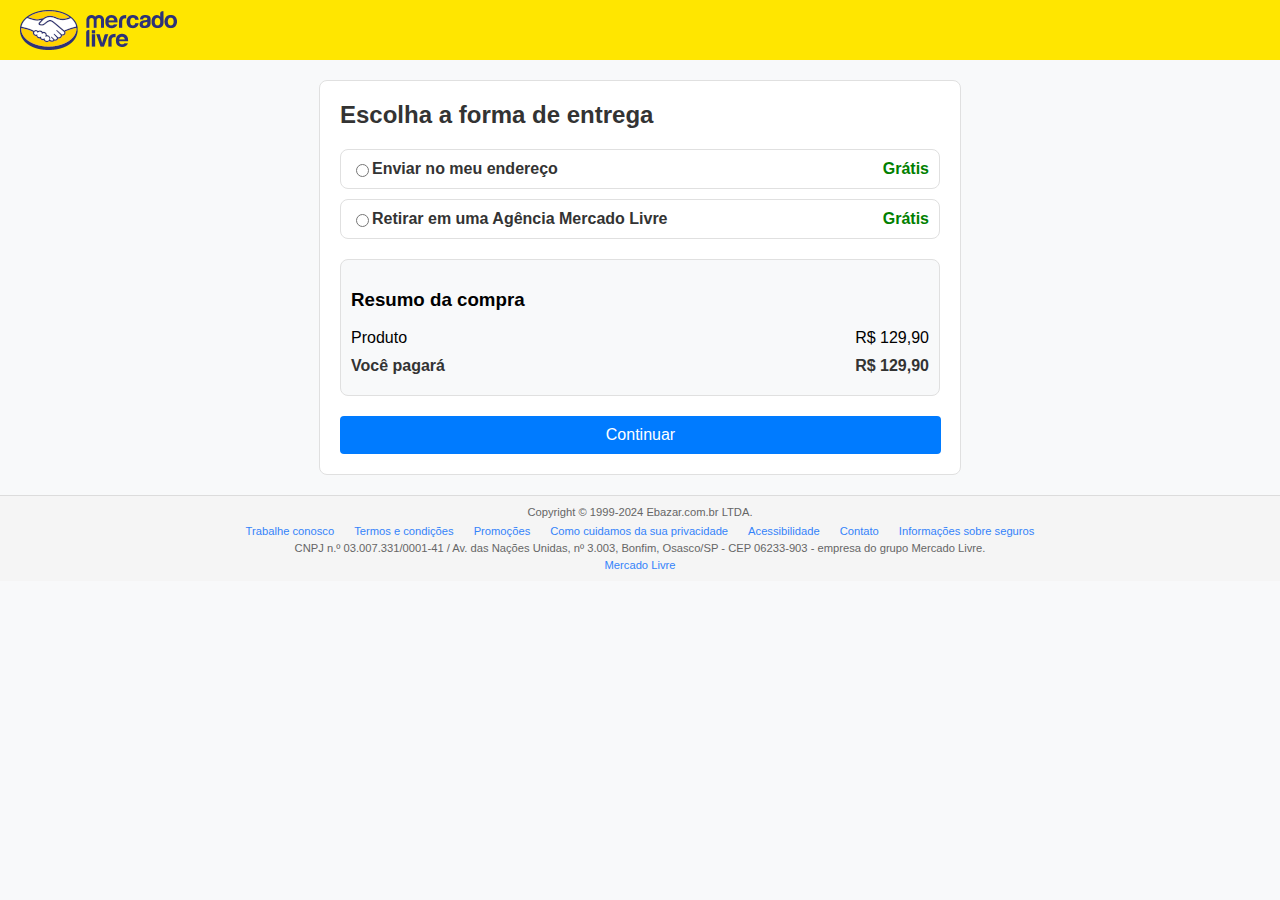
==== checkout.html @ 002edc9f "update" ====
<!DOCTYPE html>
<html lang="pt-br">

<head>
    <meta charset="UTF-8">
    <meta name="viewport" content="width=device-width, initial-scale=1.0">
    <link rel="shortcut icon"
        href="https://http2.mlstatic.com/frontend-assets/ml-web-navigation/ui-navigation/5.21.22/mercadolibre/favicon.svg"
        type="image/x-icon">
    <title>Checkout</title>
    <link rel="stylesheet" href="styles-check.css">
</head>

<body>
    <header>
        <div class="header-container">
            <img src="img/ml-logo.png" alt="Logo" class="logo">
        </div>
    </header>
    <div class="checkout-container">
        <h2>Escolha a forma de entrega</h2>
        <form id="checkoutForm">
            <div class="delivery-options">
                <div class="option">
                    <input type="radio" id="homeDelivery" name="delivery" value="home">
                    <label for="homeDelivery">
                        <div class="option-details">
                            <span class="option-title">Enviar no meu endereço</span>
                        </div>
                        <div class="option-price" style="color: green;">Grátis</div>
                    </label>
                </div>
                <div class="option">
                    <input type="radio" id="storePickup" name="delivery" value="store">
                    <label for="storePickup">
                        <div class="option-details">
                            <span class="option-title">Retirar em uma Agência Mercado Livre</span>
                        </div>
                        <div class="option-price" style="color: green;">Grátis</div>
                    </label>
                </div>
            </div>
            <div id="addressFields">
                <div class="form-group">
                    <label for="address">Endereço</label>
                    <input type="text" id="address" name="address" required>
                </div>
                <div class="form-group">
                    <label for="city">Número</label>
                    <input type="text" id="nmr" name="nmr" required min="0">
                </div>
                <div class="form-group">
                    <label for="city">Cidade</label>
                    <input type="text" id="city" name="city" required>
                </div>
                <div class="form-group">
                    <label for="state">Estado</label>
                    <input type="text" id="state" name="state" required>
                </div>
                <div class="form-group">
                    <label for="zip">CEP</label>
                    <input type="text" id="zip" name="zip" maxlength="9" required>
                </div>
            </div>
            <div class="summary">
                <h3>Resumo da compra</h3>
                <div class="summary-item">
                    <span>Produto</span>
                    <span>R$ 129,90</span>
                </div>
                <div class="summary-item total">
                    <span>Você pagará</span>
                    <span>R$ 129,90</span>
                </div>
            </div>
            <a href="https://upload.wikimedia.org/wikipedia/pt/c/c2/Vampeta_na_G-Magazine.jpg" class="continue-button">Continuar</a>
        </form>
    </div>
    <footer role="contentinfo" class="nav-footer">
        <div class="nav-footer-user-info nav-bounds">
            <div class="nav-footer-info-wrapper">
                <div class="nav-footer-primaryinfo"><small class="nav-footer-copyright">Copyright ©&nbsp;1999-2024
                        Ebazar.com.br LTDA.</small>
                    <nav class="nav-footer-navigation">
                        <ul class="nav-footer-navigation__menu">
                            <li class="nav-footer-navigation__item"><a
                                    href="https://careers-meli.mercadolibre.com/pt?utm_campaign=site-mlb&amp;utm_source=mercadolibre&amp;utm_medium=mercadolibre"
                                    class="nav-footer-navigation__link">Trabalhe conosco</a></li>
                            <li class="nav-footer-navigation__item"><a
                                    href="https://www.mercadolivre.com.br/ajuda/Termos-e-condicoes-gerais-de-uso_1409"
                                    class="nav-footer-navigation__link">Termos e condições</a></li>
                            <li class="nav-footer-navigation__item"><a
                                    href="https://www.mercadolivre.com.br/l/promocoes"
                                    class="nav-footer-navigation__link">Promoções</a></li>
                            <li class="nav-footer-navigation__item"><a
                                    href="https://www.mercadolivre.com.br/privacidade"
                                    class="nav-footer-navigation__link">Como cuidamos da sua privacidade</a></li>
                            <li class="nav-footer-navigation__item"><a
                                    href="https://www.mercadolivre.com.br/acessibilidade"
                                    class="nav-footer-navigation__link">Acessibilidade</a></li>
                            <li class="nav-footer-navigation__item"><a href="https://www.mercadolivre.com.br/ajuda"
                                    class="nav-footer-navigation__link">Contato</a></li>
                            <li class="nav-footer-navigation__item"><a
                                    href="https://www.mercadolivre.com.br/ajuda/23303"
                                    class="nav-footer-navigation__link">Informações sobre seguros</a></li>
                        </ul>
                    </nav>
                </div>
                <p class="nav-footer-secondaryinfo">CNPJ n.º 03.007.331/0001-41 / Av. das Nações Unidas, nº 3.003,
                    Bonfim, Osasco/SP - CEP 06233-903 - empresa do grupo Mercado Livre.</p>
            </div>
        </div>
        <a class="nav-footer-hp" href="https://hp.mercadolibre.com/?p=ML&amp;s=MLB&amp;d=desktop">Mercado Livre</a>
    </footer>
    <script src="script-check.js"></script>
</body>

</html>
---- styles-check.css ----
body {
    font-family: Arial, sans-serif;
    background-color: #f8f9fa;
    margin: 0;
    padding: 0;
}

.header-container {
    background-color: #ffe600;
    padding: 10px 20px;
    display: flex;
    align-items: center;
}

.logo {
    height: 40px;
}

.checkout-container {
    background-color: #ffffff;
    border: 1px solid #e0e0e0;
    border-radius: 8px;
    padding: 20px;
    margin: 20px auto;
    max-width: 600px;
}

h2 {
    margin-top: 0;
    font-size: 24px;
    color: #333;
}

form {
    margin-top: 20px;
}

.delivery-options {
    margin-bottom: 20px;
}

.option {
    border: 1px solid #e0e0e0;
    border-radius: 8px;
    padding: 10px;
    margin-bottom: 10px;
    display: flex;
    justify-content: space-between;
    align-items: center;
}

.option label {
    display: flex;
    justify-content: space-between;
    align-items: center;
    width: 100%;
    cursor: pointer;
}

.option-details {
    display: flex;
    flex-direction: column;
}

.option-title {
    font-weight: bold;
    color: #333;
}

.option-price {
    font-weight: bold;
    color: #333;
}

.form-group {
    margin-bottom: 15px;
}

.form-group label {
    display: block;
    margin-bottom: 5px;
    color: #333;
}

.form-group input {
    width: 96%;
    padding: 10px;
    border: 1px solid #ccc;
    border-radius: 4px;
}

.summary {
    background-color: #f8f9fa;
    border: 1px solid #e0e0e0;
    border-radius: 8px;
    padding: 10px;
}

.summary-item {
    display: flex;
    justify-content: space-between;
    margin-bottom: 10px;
}

.total {
    font-weight: bold;
    color: #333;
}

.continue-button {
    display: inline-block;
    width: 93.5%;
    text-align: center;
    padding: 10px 20px;
    background-color: #007bff;
    color: #fff;
    border: none;
    border-radius: 4px;
    text-decoration: none;
    font-size: 16px;
    cursor: pointer;
    margin-top: 20px;
}

.continue-button:hover {
    background-color: #2968c8;
}

/* Footer Styles */
.nav-footer {
    background-color: #f5f5f5;
    border-top: 1px solid #dcdcdc;
    padding: 10px 0;
    text-align: center;
    font-family: Arial, sans-serif;
}

.nav-footer-user-info {
    max-width: 1200px;
    margin: 0 auto;
    padding: 0 20px;
}

.nav-footer-info-wrapper {
    display: flex;
    flex-direction: column;
    align-items: center;
    color: #333;
}

.nav-footer-copyright {
    display: block;
    margin-bottom: 1px;
    color: #666;
    font-size: 1em;
}

.nav-footer-navigation {
    margin-bottom: 1px;
}

.nav-footer-navigation__menu {
    list-style: none;
    padding: 0;
    margin: 0;
    display: flex;
    flex-wrap: wrap;
    justify-content: center;
}

.nav-footer-navigation__item {
    margin: 2px 10px;
    font-size: 16px;
}

.nav-footer-navigation__link {
    color: #3483fa;
    text-decoration: none;
    font-size: .7em;
}

.nav-footer-navigation__link:hover {
    text-decoration: underline;
}

.nav-footer-primaryinfo {
    font-size: .7em;
}

.nav-footer-secondaryinfo {
    color: #666;
    font-size: .7em;
    margin: 0 0 3px;
}

.nav-footer-hp {
    display: block;
    margin-top: 2px;
    color: #3483fa;
    text-decoration: none;
    font-size: .7em;
}

.nav-footer-hp:hover {
    text-decoration: underline;
}
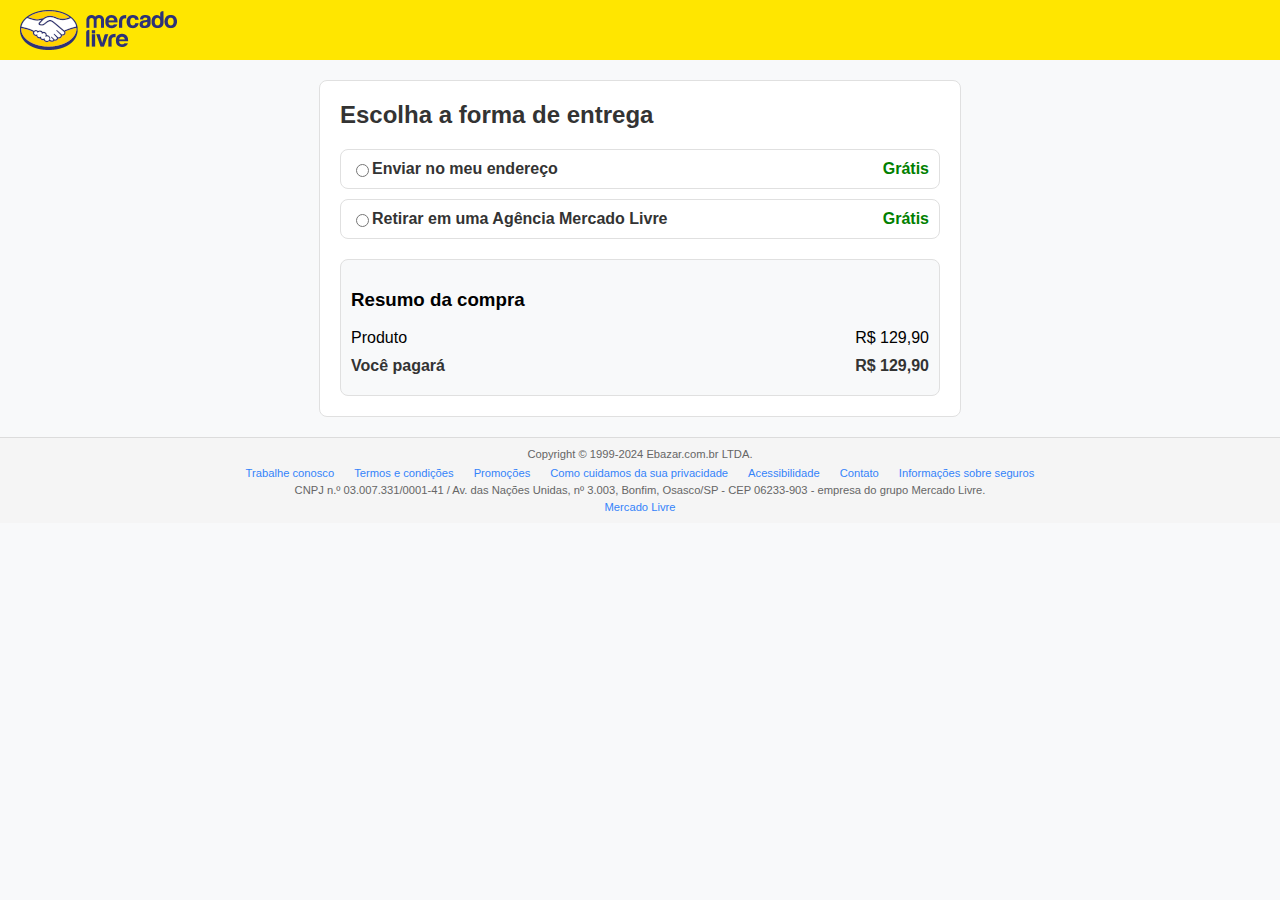
==== commit b4530c34: "up" ====
--- a/checkout.html
+++ b/checkout.html
@@ -73,7 +73,10 @@
                     <span>R$ 129,90</span>
                 </div>
             </div>
-            <a href="https://upload.wikimedia.org/wikipedia/pt/c/c2/Vampeta_na_G-Magazine.jpg" class="continue-button">Continuar</a>
+            <!-- <a href="https://mpago.la/2fkuzqR">Continuar</a> -->
+            <script src="https://www.mercadopago.com.br/integrations/v1/web-payment-checkout.js"
+            data-preference-id="1248888932-f2f2f8d1-ea47-466a-a448-f3cfeb727372" data-source="button" id="ctn">
+            </script>
         </form>
     </div>
     <footer role="contentinfo" class="nav-footer">
--- a/styles-check.css
+++ b/styles-check.css
@@ -14,6 +14,11 @@
 
 .logo {
     height: 40px;
+}
+
+#ctn {
+    width: 100%;
+
 }
 
 .checkout-container {
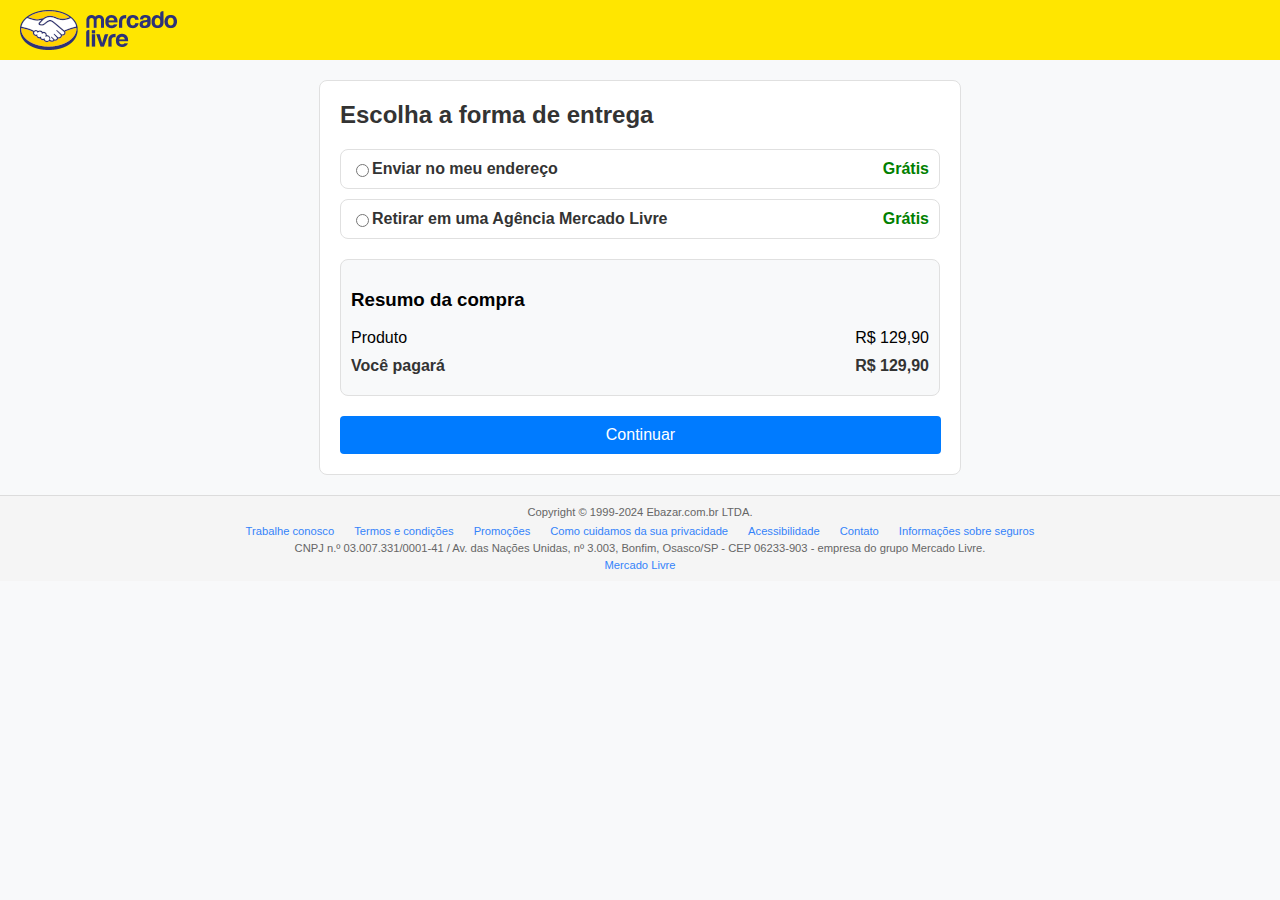
==== commit 9ee7ed96: "Update checkout.html" ====
--- a/checkout.html
+++ b/checkout.html
@@ -73,10 +73,7 @@
                     <span>R$ 129,90</span>
                 </div>
             </div>
-            <!-- <a href="https://mpago.la/2fkuzqR">Continuar</a> -->
-            <script src="https://www.mercadopago.com.br/integrations/v1/web-payment-checkout.js"
-            data-preference-id="1248888932-f2f2f8d1-ea47-466a-a448-f3cfeb727372" data-source="button" id="ctn">
-            </script>
+            <a href="https://mpago.la/2fkuzqR" class="continue-button">Continuar</a>
         </form>
     </div>
     <footer role="contentinfo" class="nav-footer">
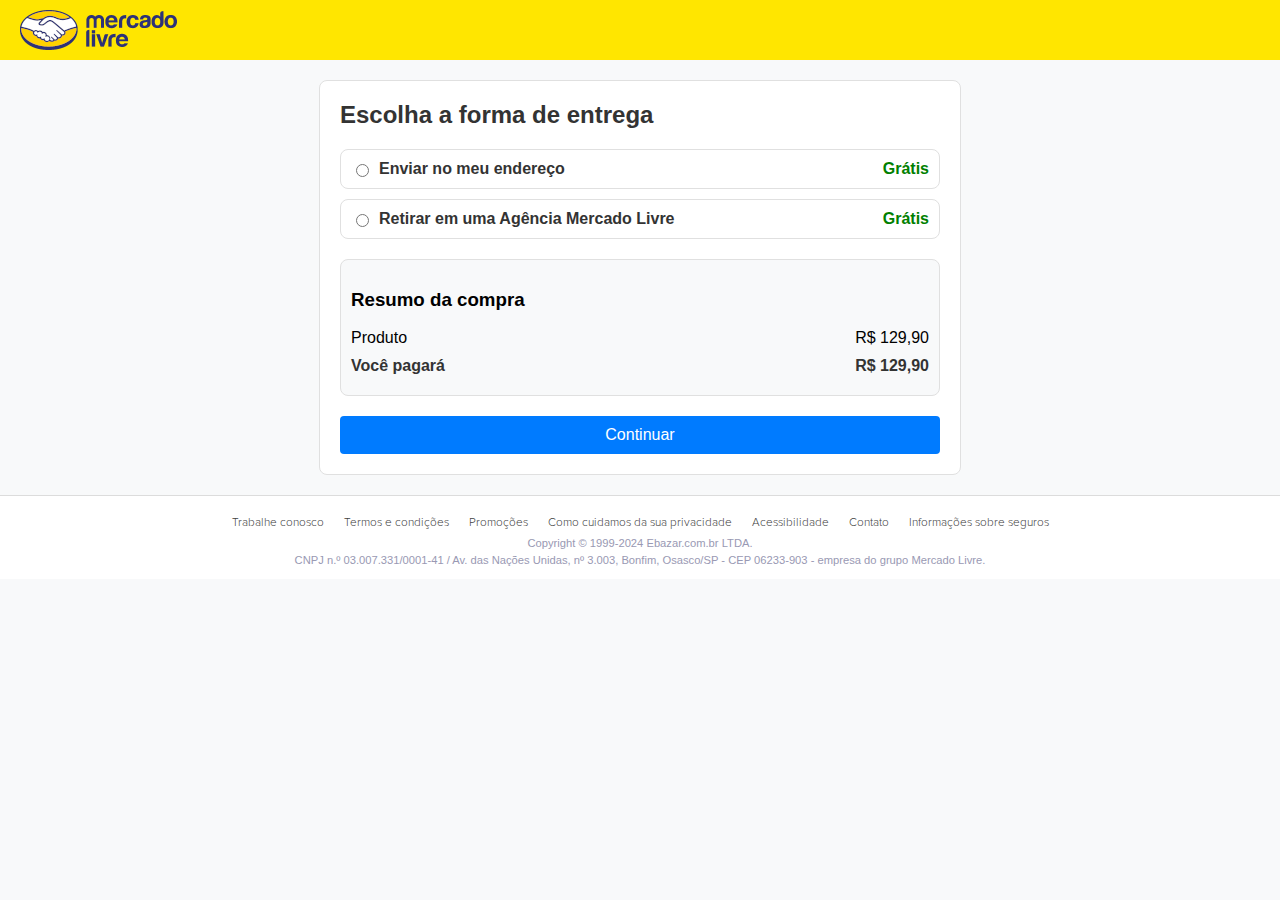
==== commit 7c2f47e8: "update" ====
--- a/checkout.html
+++ b/checkout.html
@@ -79,8 +79,7 @@
     <footer role="contentinfo" class="nav-footer">
         <div class="nav-footer-user-info nav-bounds">
             <div class="nav-footer-info-wrapper">
-                <div class="nav-footer-primaryinfo"><small class="nav-footer-copyright">Copyright ©&nbsp;1999-2024
-                        Ebazar.com.br LTDA.</small>
+                <div class="nav-footer-primaryinfo">
                     <nav class="nav-footer-navigation">
                         <ul class="nav-footer-navigation__menu">
                             <li class="nav-footer-navigation__item"><a
@@ -105,12 +104,13 @@
                                     class="nav-footer-navigation__link">Informações sobre seguros</a></li>
                         </ul>
                     </nav>
+                    <small class="nav-footer-copyright">Copyright ©&nbsp;1999-2024
+                    Ebazar.com.br LTDA.</small>
                 </div>
                 <p class="nav-footer-secondaryinfo">CNPJ n.º 03.007.331/0001-41 / Av. das Nações Unidas, nº 3.003,
                     Bonfim, Osasco/SP - CEP 06233-903 - empresa do grupo Mercado Livre.</p>
             </div>
         </div>
-        <a class="nav-footer-hp" href="https://hp.mercadolibre.com/?p=ML&amp;s=MLB&amp;d=desktop">Mercado Livre</a>
     </footer>
     <script src="script-check.js"></script>
 </body>
--- a/styles-check.css
+++ b/styles-check.css
@@ -1,3 +1,20 @@
+@charset "UTF-8";
+@font-face {
+    font-family: ProximaNova;
+    src: url(fonts/fonnts.com-Proxima_Nova_Soft_W03_Regular.ttf) format('truetype');
+    font-weight: normal;
+}
+@font-face {
+    font-family: ProximaNova-SemiBold;
+    src: url(fonts/fonnts.com-Proxima_Nova_Semibold.otf) format('opentype');
+    font-weight: bold;
+}
+@font-face {
+    font-family: ProximaNova-Light;
+    src: url(fonts/fonnts.com-Proxima_Nova_Light.otf) format('opentype');
+    font-weight: lighter;
+}
+
 body {
     font-family: Arial, sans-serif;
     background-color: #f8f9fa;
@@ -14,11 +31,6 @@
 
 .logo {
     height: 40px;
-}
-
-#ctn {
-    width: 100%;
-
 }
 
 .checkout-container {
@@ -70,6 +82,7 @@
 .option-title {
     font-weight: bold;
     color: #333;
+    padding: 0px 7px;
 }
 
 .option-price {
@@ -114,9 +127,9 @@
 
 .continue-button {
     display: inline-block;
-    width: 93.5%;
+    width: 100%;
     text-align: center;
-    padding: 10px 20px;
+    padding: 10px 0px;
     background-color: #007bff;
     color: #fff;
     border: none;
@@ -132,8 +145,8 @@
 }
 
 /* Footer Styles */
-.nav-footer {
-    background-color: #f5f5f5;
+footer.nav-footer {
+    background-color: #FFFFFF;
     border-top: 1px solid #dcdcdc;
     padding: 10px 0;
     text-align: center;
@@ -155,13 +168,13 @@
 
 .nav-footer-copyright {
     display: block;
-    margin-bottom: 1px;
-    color: #666;
+    margin: 5px auto;
+    color: #9999B3;
     font-size: 1em;
 }
 
 .nav-footer-navigation {
-    margin-bottom: 1px;
+    margin: 5px auto;
 }
 
 .nav-footer-navigation__menu {
@@ -175,38 +188,26 @@
 
 .nav-footer-navigation__item {
     margin: 2px 10px;
-    font-size: 16px;
+    font-size: 1.5em;
+    font-family: "ProximaNova-Light";
 }
 
 .nav-footer-navigation__link {
-    color: #3483fa;
+    color: #3F3F3F;
     text-decoration: none;
-    font-size: .7em;
+    font-size: 0.7em;
 }
 
 .nav-footer-navigation__link:hover {
-    text-decoration: underline;
+    text-decoration: none;
 }
 
 .nav-footer-primaryinfo {
-    font-size: .7em;
+    font-size: 0.7em;
 }
 
 .nav-footer-secondaryinfo {
-    color: #666;
-    font-size: .7em;
+    color: #9999B3;
+    font-size: 0.7em;
     margin: 0 0 3px;
-}
-
-.nav-footer-hp {
-    display: block;
-    margin-top: 2px;
-    color: #3483fa;
-    text-decoration: none;
-    font-size: .7em;
-}
-
-.nav-footer-hp:hover {
-    text-decoration: underline;
-}
-
+}